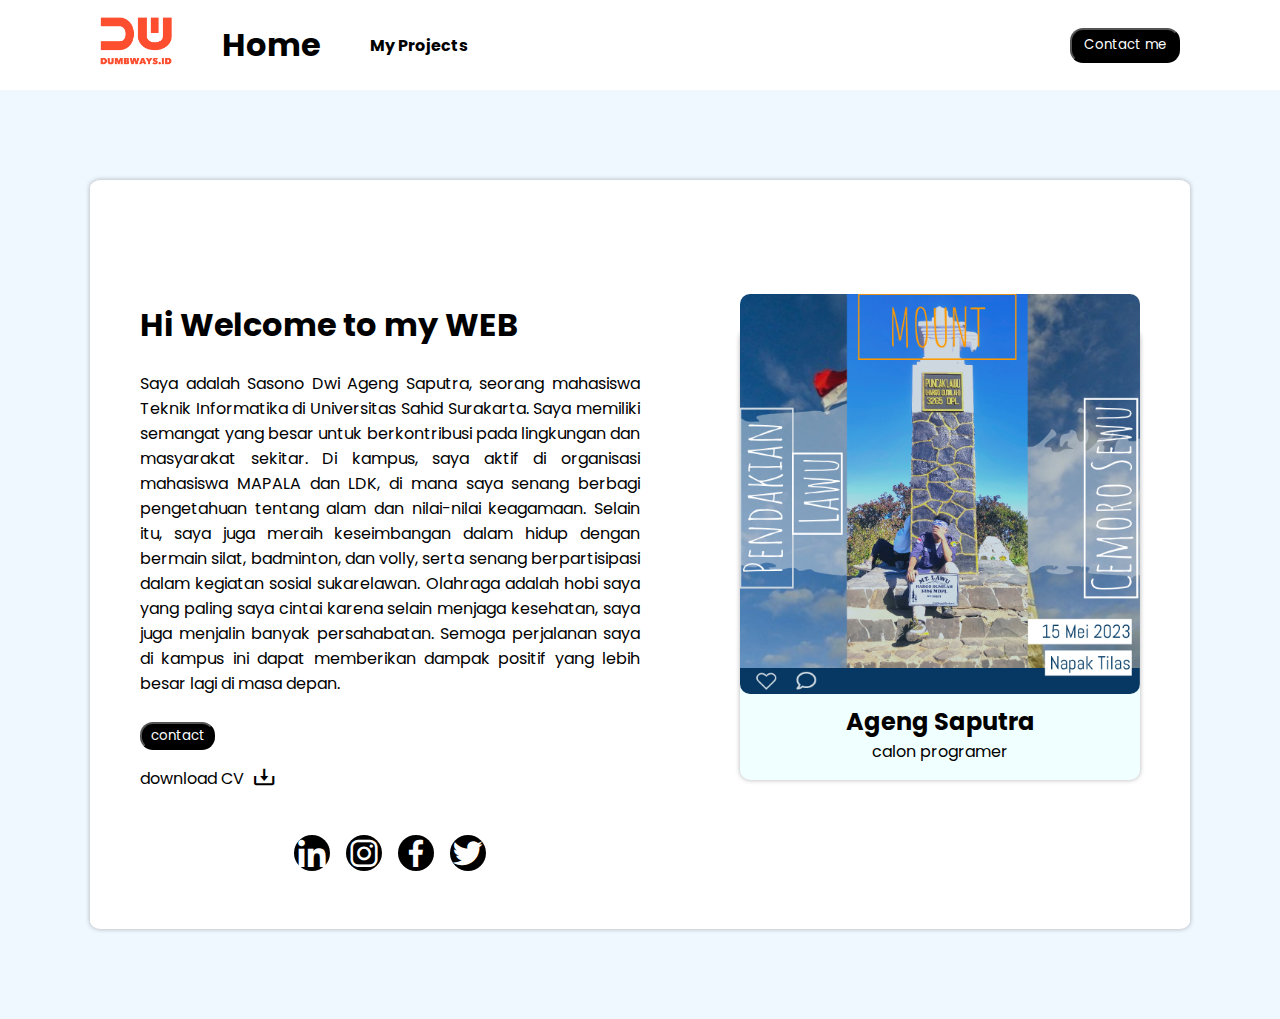
==== index.html @ a89fa73f "day3 inimah" ====
<!DOCTYPE html>
<html lang="en">
<head>
    <meta charset="UTF-8">
    <meta name="viewport" content="width=device-width, initial-scale=1.0">
    <!-- icon -->
    <link href='https://unpkg.com/boxicons@2.1.4/css/boxicons.min.css' rel='stylesheet'>
    <!-- css -->
    <link rel="stylesheet" href="style.css">
    <title>Day 2</title>

</head>
<body>
    <nav class="navbar">
        <ul>
            <li>
                <img src="dumways.png" alt="">
            </li>
            <li>
                <h1><a href="index.html">Home</a></h1>
            </li>
            <li>
                <h4>My Projects</h4>
            </li>
        </ul>
        <button><a href="contact.html">Contact me</a></button>
    </nav>
 
    <section>
        <main class="text">
            <h1>Hi Welcome to my WEB</h1>
            <P>
                Saya adalah Sasono Dwi Ageng Saputra, seorang mahasiswa Teknik Informatika di Universitas Sahid Surakarta. 
                Saya memiliki semangat yang besar untuk berkontribusi pada lingkungan dan masyarakat sekitar. 
                Di kampus, saya aktif di organisasi mahasiswa MAPALA dan LDK, di mana saya senang berbagi pengetahuan tentang alam dan nilai-nilai keagamaan. 
                Selain itu, saya juga meraih keseimbangan dalam hidup dengan bermain silat, badminton, dan volly, serta senang berpartisipasi dalam kegiatan sosial sukarelawan. 
                Olahraga adalah hobi saya yang paling saya cintai karena selain menjaga kesehatan, saya juga menjalin banyak persahabatan. 
                Semoga perjalanan saya di kampus ini dapat memberikan dampak positif yang lebih besar lagi di masa depan.    
            </P>
            <button>contact</button>

            <div class="download">
                <p>download CV</p>
                <a href="#"><i class='bx bx-download bx-sm' style='color:black'></i></a>
            </div>

            <div class="sosmed">
                <a href="#"><i class='bx bxl-linkedin bx-md'style='color:#ffffff'></i></a>
            <a href="#"><i class='bx bxl-instagram bx-md' style='color:#ffffff'></i></a>
            <a href="#"><i class='bx bxl-facebook bx-md' style='color:#ffffff'></i></a>
            <a href="#"><i class='bx bxl-twitter bx-md' style='color:#ffffff'></i></a>
            </div>
        </main>

        <main class="card">
            <img src="my.jpg" alt="">
            <h2>Ageng Saputra</h2>
            <p>calon programer</p>
        </main>
    </section>
</body>
</html>
---- style.css ----
@import url('https://fonts.googleapis.com/css2?family=Poppins:wght@100;200;300;400;500;600;700;800;900&display=swap');

* {
    text-decoration: none;
    font-family: 'Poppins', sans-serif;
    color: black;
}

body {
    margin: 0;
    padding: 0;
    background-color: aliceblue;
}
i {
    margin: 8px;
}
p {
    text-align: justify;
}

nav {
    display: flex;
    justify-content: space-between;
    align-items: center;
    background-color: #ffffff;
    width: 100vw;
    height: 10vh;
}

nav ul {
    display: flex;
    align-items: center;
    justify-content: center;
    list-style: none;
    margin: 0;
    padding-left: 100px;
}

nav ul li {
    margin-right: 50px;
   
}

nav ul img{
    width: 8vh;
    height:auto;
 }

nav button {
    margin-right: 100px;
    background-color: black;
    color: white;
    border-radius: 13px;
    width: 110px;
    height: 35px;
}
button a{
    color: #ffffff;
}

section{
    background-color: white;
    border-radius: 1%;
    box-shadow: 0 0 5px rgba(0, 0, 0, 0.3);
    display: flex;
    justify-content: space-between;
    align-items: center;
    margin: 10vh;
}

.text {
    margin: 50px;
    width: 50%;
}

.text h1 {
    padding-top: 50px;
 }

.text button {
    margin-top: 10px;
    background-color: black;
    color: white;
    border-radius: 13px;
    width: 75px;
    height: 28px;
}

.download {
    display: flex;
    justify-content: flex-start;
    align-items: center;
}

.sosmed {
    margin-top: 20px;
    display: flex;
    justify-content: center;
    align-items: center;
}
.sosmed i{
    border-radius: 50%;
    background-color: black;
    color: #ffffff;
}

.card {
    background-color: azure;
    margin: 50px;
    width: 40%;
    height: auto;
    box-shadow: 0 0 5px rgba(0, 0, 0, 0.3);
    border-radius: 10px;
    display: flex;
    flex-direction: column;
    justify-content: center;
    align-items: center;
    text-align: center;
    padding: 0;
}
.card img {
    padding: 0;
    margin-top: -35px;
    width:100%;
    height: auto;
    border-radius: 10px;
}

.card h2{
    margin-top:10px;
}

.card p {
    margin-top: -20px;
    text-align: justify;
}
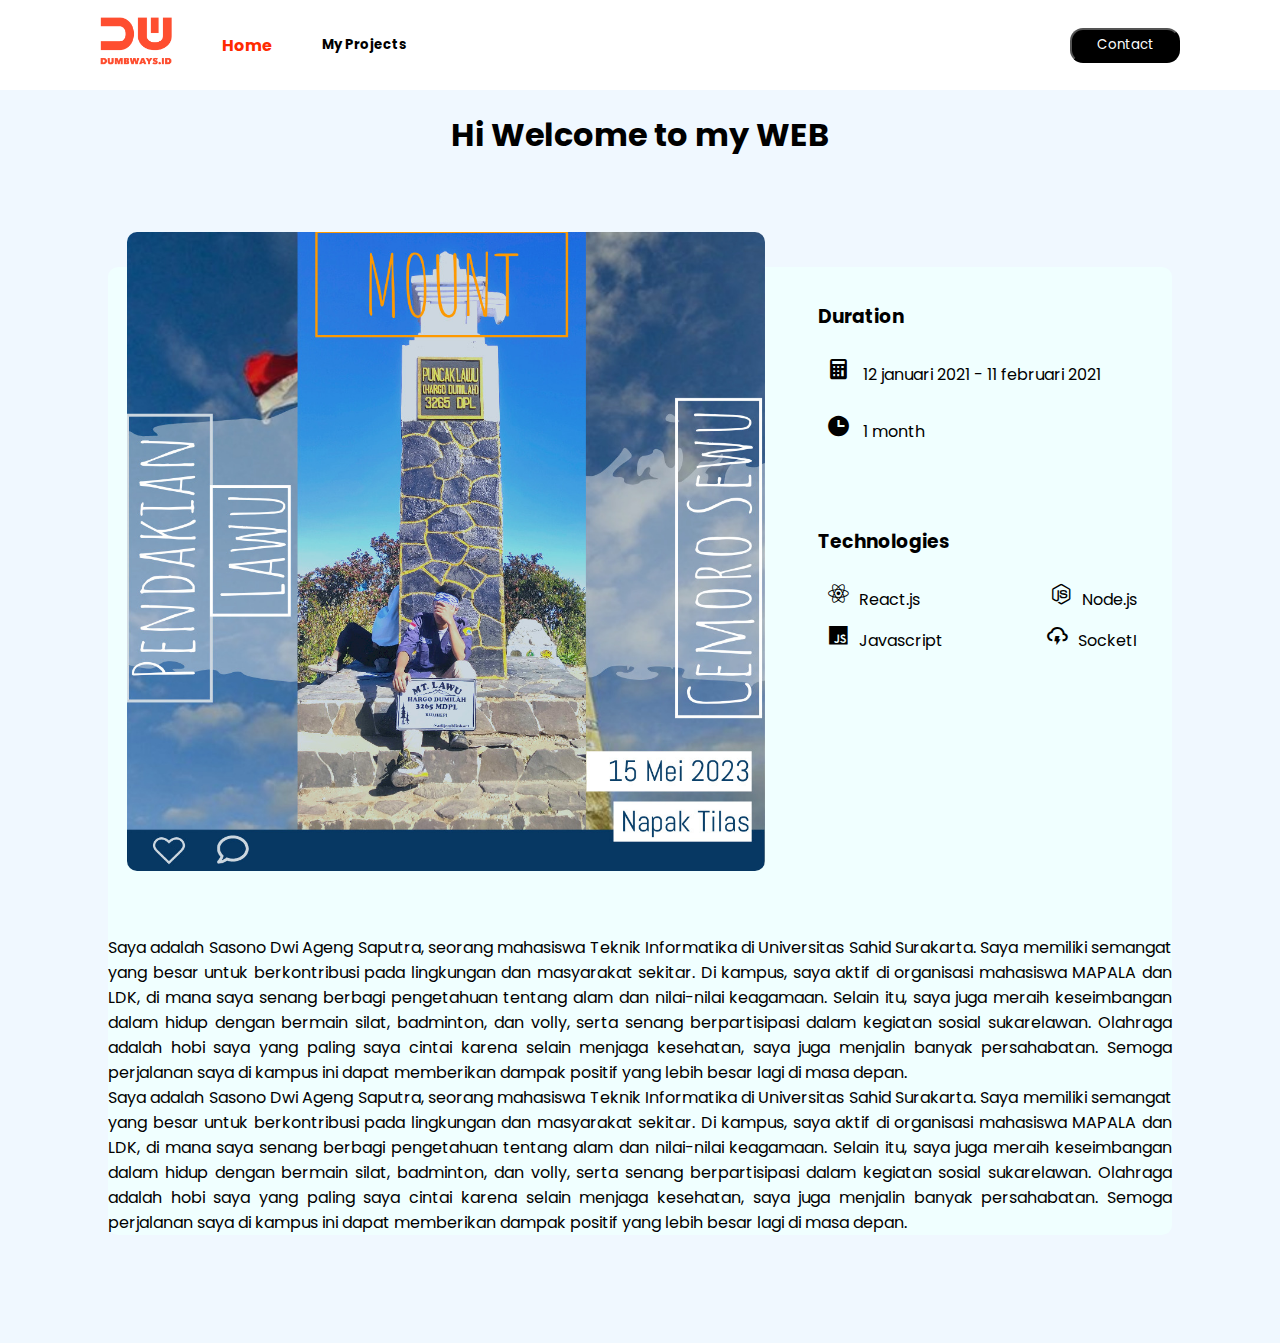
==== commit ec9afb99: "day4_blog" ====
--- a/index.html
+++ b/index.html
@@ -6,7 +6,7 @@
     <!-- icon -->
     <link href='https://unpkg.com/boxicons@2.1.4/css/boxicons.min.css' rel='stylesheet'>
     <!-- css -->
-    <link rel="stylesheet" href="style.css">
+    <link rel="stylesheet" href="assets/css/style.css">
     <title>Day 2</title>
 
 </head>
@@ -14,49 +14,64 @@
     <nav class="navbar">
         <ul>
             <li>
-                <img src="dumways.png" alt="">
+                <img src="assets/img/dumways.png" alt="">
             </li>
             <li>
-                <h1><a href="index.html">Home</a></h1>
+                <h4 ><a href="index.html" style="color: rgb(255, 42, 0);">Home</a></h4>
             </li>
             <li>
-                <h4>My Projects</h4>
+                <h5><a href="blog.html">My Projects</a></h5>
             </li>
         </ul>
-        <button><a href="contact.html">Contact me</a></button>
+
+        <button><a href="contact.html">Contact</a></button>
     </nav>
  
+    <h1>Hi Welcome to my WEB</h1>
     <section>
         <main class="text">
-            <h1>Hi Welcome to my WEB</h1>
-            <P>
+            <img src="assets/img/my.jpg" alt="">
+
+            <div class="item">
+                <div class="duration">
+                    <h3>Duration</h3>
+                    <p><i class='bx bxs-calculator bx-sm'></i> 12 januari 2021 - 11 februari 2021</p>
+                    <p><i class='bx bxs-time bx-sm'></i> 1 month</p>
+                </div>
+    
+                <div class="teknologi">
+                    <h3>Technologies</h3>
+                    <div class="item-teknologi">
+                        <a href="#"><i class='bx bxl-react bx-sm' ></i></i>React.js</a>
+                        <a href="#"><i class='bx bxl-nodejs bx-sm' ></i>Node.js</a>
+                    </div>
+                    <div class="item-teknologi">
+                        <a href="#"><i class='bx bxl-javascript bx-sm' ></i>Javascript</a>
+                        <a href="#"><i class='bx bx-cloud-lightning bx-sm'></i>SocketI</a>
+                    </div>
+                </div>
+            </div>
+        </main>
+
+
+        <main class="artikel">
+            <article>
                 Saya adalah Sasono Dwi Ageng Saputra, seorang mahasiswa Teknik Informatika di Universitas Sahid Surakarta. 
                 Saya memiliki semangat yang besar untuk berkontribusi pada lingkungan dan masyarakat sekitar. 
                 Di kampus, saya aktif di organisasi mahasiswa MAPALA dan LDK, di mana saya senang berbagi pengetahuan tentang alam dan nilai-nilai keagamaan. 
                 Selain itu, saya juga meraih keseimbangan dalam hidup dengan bermain silat, badminton, dan volly, serta senang berpartisipasi dalam kegiatan sosial sukarelawan. 
                 Olahraga adalah hobi saya yang paling saya cintai karena selain menjaga kesehatan, saya juga menjalin banyak persahabatan. 
                 Semoga perjalanan saya di kampus ini dapat memberikan dampak positif yang lebih besar lagi di masa depan.    
-            </P>
-            <button>contact</button>
-
-            <div class="download">
-                <p>download CV</p>
-                <a href="#"><i class='bx bx-download bx-sm' style='color:black'></i></a>
-            </div>
-
-            <div class="sosmed">
-                <a href="#"><i class='bx bxl-linkedin bx-md'style='color:#ffffff'></i></a>
-            <a href="#"><i class='bx bxl-instagram bx-md' style='color:#ffffff'></i></a>
-            <a href="#"><i class='bx bxl-facebook bx-md' style='color:#ffffff'></i></a>
-            <a href="#"><i class='bx bxl-twitter bx-md' style='color:#ffffff'></i></a>
-            </div>
+            </article>
+            <article>
+                Saya adalah Sasono Dwi Ageng Saputra, seorang mahasiswa Teknik Informatika di Universitas Sahid Surakarta. 
+                Saya memiliki semangat yang besar untuk berkontribusi pada lingkungan dan masyarakat sekitar. 
+                Di kampus, saya aktif di organisasi mahasiswa MAPALA dan LDK, di mana saya senang berbagi pengetahuan tentang alam dan nilai-nilai keagamaan. 
+                Selain itu, saya juga meraih keseimbangan dalam hidup dengan bermain silat, badminton, dan volly, serta senang berpartisipasi dalam kegiatan sosial sukarelawan. 
+                Olahraga adalah hobi saya yang paling saya cintai karena selain menjaga kesehatan, saya juga menjalin banyak persahabatan. 
+                Semoga perjalanan saya di kampus ini dapat memberikan dampak positif yang lebih besar lagi di masa depan.    
+            </article>
         </main>
-
-        <main class="card">
-            <img src="my.jpg" alt="">
-            <h2>Ageng Saputra</h2>
-            <p>calon programer</p>
-        </main>
-    </section>
+        
 </body>
 </html>--- a/assets/css/style.css
+++ b/assets/css/style.css
@@ -0,0 +1,122 @@
+@import url('https://fonts.googleapis.com/css2?family=Poppins:wght@100;200;300;400;500;600;700;800;900&display=swap');
+
+* {
+    text-decoration: none;
+    font-family: 'Poppins', sans-serif;
+    color: black;
+}
+
+body {
+    margin: 0;
+    padding: 0;
+    background-color: aliceblue;
+}
+i {
+    margin: 8px;
+}
+p {
+    text-align: justify;
+}
+
+/* navbar */
+nav {
+    display: flex;
+    justify-content: space-between;
+    align-items: center;
+    background-color: #ffffff;
+    width: 100vw;
+    height: 10vh;
+}
+
+nav ul {
+    display: flex;
+    align-items: center;
+    justify-content: center;
+    list-style: none;
+    margin: 0;
+    padding-left: 100px;
+}
+
+nav ul li {
+    margin-right: 50px;
+   
+}
+
+nav ul img{
+    width: 8vh;
+    height:auto;
+ }
+
+nav button {
+    margin-right: 100px;
+    background-color: black;
+    color: white;
+    border-radius: 13px;
+    width: 110px;
+    height: 35px;
+}
+button a{
+    color: #ffffff;
+}
+
+/* end navbar */
+
+/* section */
+
+h1 {
+    text-align: center;
+}
+section{
+    background-color: azure;
+    border-radius: 1%;
+    /* box-shadow: 0 0 5px rgba(0, 0, 0, 0.3); */
+    display: flex;
+    flex-direction: column;
+    align-items:flex-start;
+    margin: 12vh;
+}
+
+.text {
+    width: 100%;
+    display: flex;
+    justify-content: space-around;
+    flex-wrap: wrap;
+    /* align-items: center; */
+}
+
+.text img {
+    padding: 0;
+    margin-top: -35px;
+    width:60%;
+    height: auto;
+    border-radius: 10px;
+}
+
+.text .item{
+    margin: 1rem;
+    width:30%;
+}
+
+.item .teknologi {
+    margin-top: 5rem;
+}
+
+.teknologi .item-teknologi {
+    display: flex;
+    flex-direction: block;
+    justify-content:space-between;
+    /* align-items: stretch; */
+
+}
+
+/* .teknologi .item-teknologi a i{
+    margin-right: 1rem;
+} */
+
+.artikel {
+    margin-top: 4rem;
+}
+
+article {
+    text-align: justify;
+}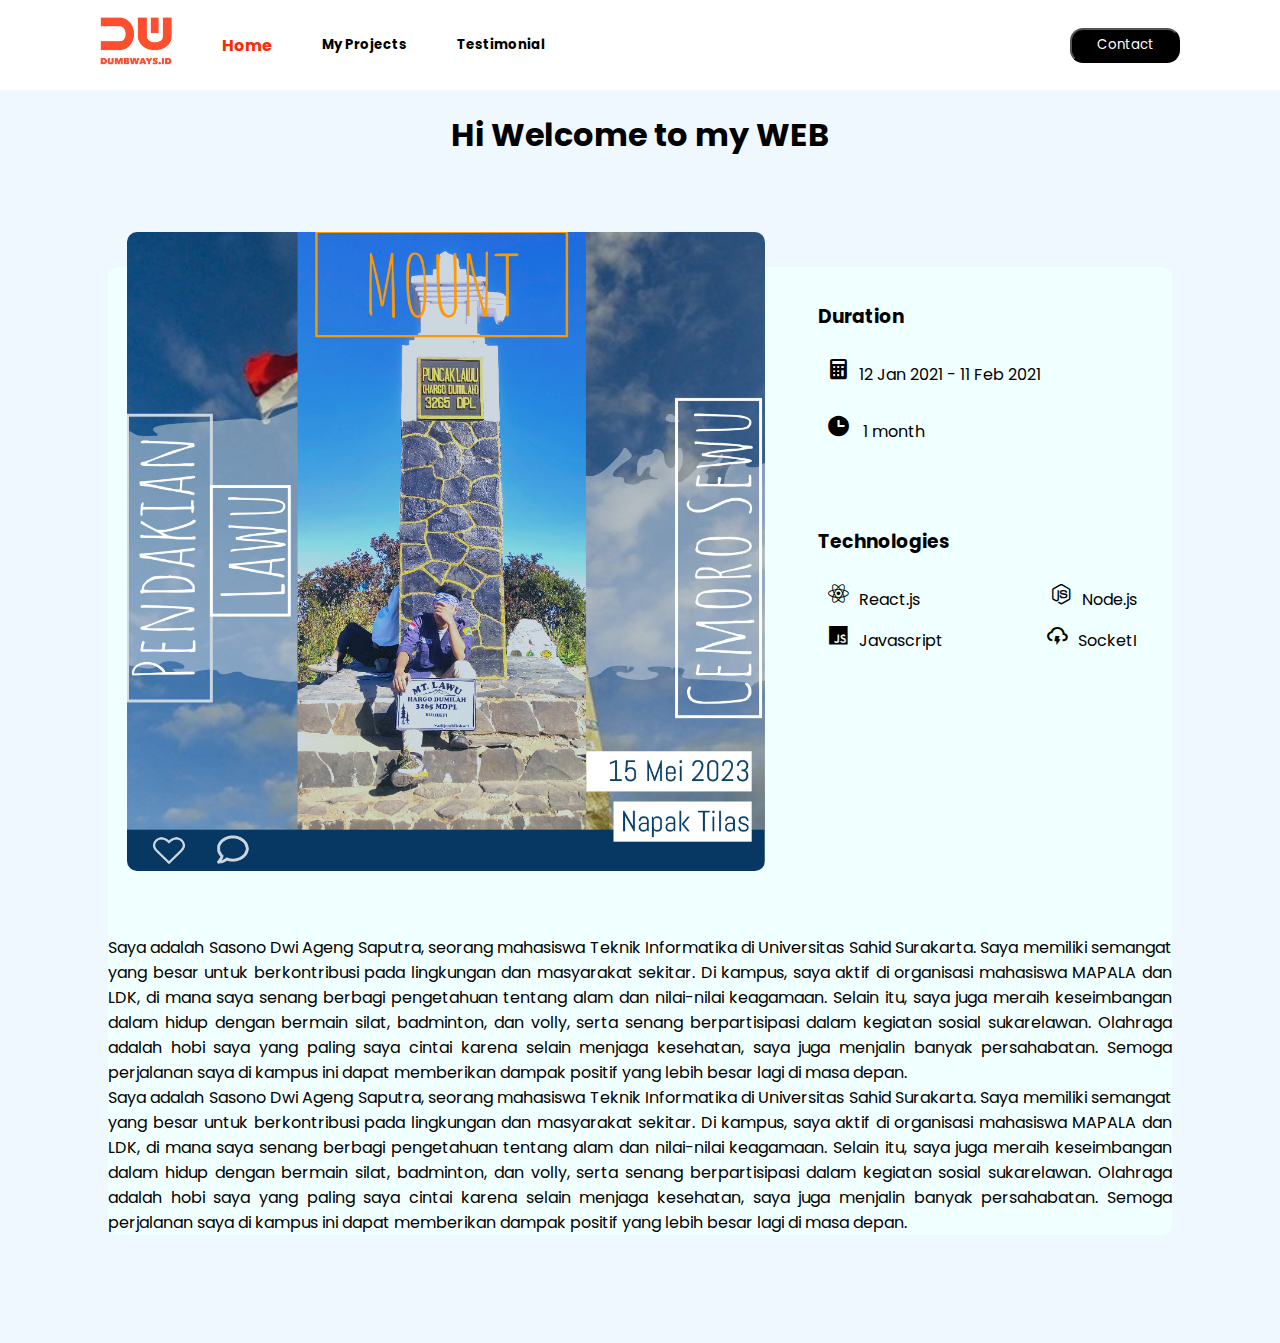
==== commit 0404d701: "Add files via upload" ====
--- a/index.html
+++ b/index.html
@@ -1,77 +1,96 @@
-<!DOCTYPE html>
-<html lang="en">
-<head>
-    <meta charset="UTF-8">
-    <meta name="viewport" content="width=device-width, initial-scale=1.0">
-    <!-- icon -->
-    <link href='https://unpkg.com/boxicons@2.1.4/css/boxicons.min.css' rel='stylesheet'>
-    <!-- css -->
-    <link rel="stylesheet" href="assets/css/style.css">
-    <title>Day 2</title>
-
-</head>
-<body>
-    <nav class="navbar">
-        <ul>
-            <li>
-                <img src="assets/img/dumways.png" alt="">
-            </li>
-            <li>
-                <h4 ><a href="index.html" style="color: rgb(255, 42, 0);">Home</a></h4>
-            </li>
-            <li>
-                <h5><a href="blog.html">My Projects</a></h5>
-            </li>
-        </ul>
-
-        <button><a href="contact.html">Contact</a></button>
-    </nav>
- 
-    <h1>Hi Welcome to my WEB</h1>
-    <section>
-        <main class="text">
-            <img src="assets/img/my.jpg" alt="">
-
-            <div class="item">
-                <div class="duration">
-                    <h3>Duration</h3>
-                    <p><i class='bx bxs-calculator bx-sm'></i> 12 januari 2021 - 11 februari 2021</p>
-                    <p><i class='bx bxs-time bx-sm'></i> 1 month</p>
-                </div>
-    
-                <div class="teknologi">
-                    <h3>Technologies</h3>
-                    <div class="item-teknologi">
-                        <a href="#"><i class='bx bxl-react bx-sm' ></i></i>React.js</a>
-                        <a href="#"><i class='bx bxl-nodejs bx-sm' ></i>Node.js</a>
-                    </div>
-                    <div class="item-teknologi">
-                        <a href="#"><i class='bx bxl-javascript bx-sm' ></i>Javascript</a>
-                        <a href="#"><i class='bx bx-cloud-lightning bx-sm'></i>SocketI</a>
-                    </div>
-                </div>
-            </div>
-        </main>
-
-
-        <main class="artikel">
-            <article>
-                Saya adalah Sasono Dwi Ageng Saputra, seorang mahasiswa Teknik Informatika di Universitas Sahid Surakarta. 
-                Saya memiliki semangat yang besar untuk berkontribusi pada lingkungan dan masyarakat sekitar. 
-                Di kampus, saya aktif di organisasi mahasiswa MAPALA dan LDK, di mana saya senang berbagi pengetahuan tentang alam dan nilai-nilai keagamaan. 
-                Selain itu, saya juga meraih keseimbangan dalam hidup dengan bermain silat, badminton, dan volly, serta senang berpartisipasi dalam kegiatan sosial sukarelawan. 
-                Olahraga adalah hobi saya yang paling saya cintai karena selain menjaga kesehatan, saya juga menjalin banyak persahabatan. 
-                Semoga perjalanan saya di kampus ini dapat memberikan dampak positif yang lebih besar lagi di masa depan.    
-            </article>
-            <article>
-                Saya adalah Sasono Dwi Ageng Saputra, seorang mahasiswa Teknik Informatika di Universitas Sahid Surakarta. 
-                Saya memiliki semangat yang besar untuk berkontribusi pada lingkungan dan masyarakat sekitar. 
-                Di kampus, saya aktif di organisasi mahasiswa MAPALA dan LDK, di mana saya senang berbagi pengetahuan tentang alam dan nilai-nilai keagamaan. 
-                Selain itu, saya juga meraih keseimbangan dalam hidup dengan bermain silat, badminton, dan volly, serta senang berpartisipasi dalam kegiatan sosial sukarelawan. 
-                Olahraga adalah hobi saya yang paling saya cintai karena selain menjaga kesehatan, saya juga menjalin banyak persahabatan. 
-                Semoga perjalanan saya di kampus ini dapat memberikan dampak positif yang lebih besar lagi di masa depan.    
-            </article>
-        </main>
-        
-</body>
+<!DOCTYPE html>
+<html lang="en">
+<head>
+    <meta charset="UTF-8">
+    <meta name="viewport" content="width=device-width, initial-scale=1.0">
+    <!-- icon -->
+    <link href='https://unpkg.com/boxicons@2.1.4/css/boxicons.min.css' rel='stylesheet'>
+    <!-- css -->
+    <link rel="stylesheet" href="assets/css/style.css">
+    <title>Day 6</title>
+
+</head>
+<body>
+    <header>
+        <nav class="navbar">
+            <ul>
+                <li>
+                    <img src="assets/img/dumways.png" alt="">
+                </li>
+                <li>
+                    <h4 ><a href="index.html" style="color: rgb(255, 42, 0);">Home</a></h4>
+                </li>
+                <li>
+                    <h5><a href="blog.html">My Projects</a></h5>
+                </li>
+                <li>
+                    <h5 ><a href="testi.html">Testimonial</a></h5>
+                </li>
+            </ul>
+    
+            <button><a href="contact.html">Contact</a></button>
+        </nav>
+        <main class="nav">
+            <button style="background-color: transparent; border: none; cursor: pointer;" onclick="openHamburger()">
+                <i class='bx bx-menu bx-sm'></i>
+            </button>
+            
+        </main>
+        <div class="blokMenu" id="blokMenu">
+            <a href="index.html">Home</a>
+            <a href="blog.html">Blog</a>
+            <a href="contact.html">Contact</a>
+            <a href="testi.html">Testimonial</a>
+        </div>
+
+    </header>
+ 
+    <h1>Hi Welcome to my WEB</h1>
+    <section>
+        <main class="text">
+            <img src="assets/img/my.jpg" alt="">
+
+            <div class="item">
+                <div class="duration">
+                    <h3>Duration</h3>
+                    <p><i class='bx bxs-calculator bx-sm'></i>12 Jan 2021 - 11 Feb 2021</p>
+                    <p><i class='bx bxs-time bx-sm'></i> 1 month</p>
+                </div>
+    
+                <div class="teknologi">
+                    <h3>Technologies</h3>
+                    <div class="item-teknologi">
+                        <a href="#"><i class='bx bxl-react bx-sm' ></i></i>React.js</a>
+                        <a href="#"><i class='bx bxl-nodejs bx-sm' ></i>Node.js</a>
+                    </div>
+                    <div class="item-teknologi">
+                        <a href="#"><i class='bx bxl-javascript bx-sm' ></i>Javascript</a>
+                        <a href="#"><i class='bx bx-cloud-lightning bx-sm'></i>SocketI</a>
+                    </div>
+                </div>
+            </div>
+        </main>
+
+
+        <main class="artikel">
+            <article>
+                Saya adalah Sasono Dwi Ageng Saputra, seorang mahasiswa Teknik Informatika di Universitas Sahid Surakarta. 
+                Saya memiliki semangat yang besar untuk berkontribusi pada lingkungan dan masyarakat sekitar. 
+                Di kampus, saya aktif di organisasi mahasiswa MAPALA dan LDK, di mana saya senang berbagi pengetahuan tentang alam dan nilai-nilai keagamaan. 
+                Selain itu, saya juga meraih keseimbangan dalam hidup dengan bermain silat, badminton, dan volly, serta senang berpartisipasi dalam kegiatan sosial sukarelawan. 
+                Olahraga adalah hobi saya yang paling saya cintai karena selain menjaga kesehatan, saya juga menjalin banyak persahabatan. 
+                Semoga perjalanan saya di kampus ini dapat memberikan dampak positif yang lebih besar lagi di masa depan.    
+            </article>
+            <article>
+                Saya adalah Sasono Dwi Ageng Saputra, seorang mahasiswa Teknik Informatika di Universitas Sahid Surakarta. 
+                Saya memiliki semangat yang besar untuk berkontribusi pada lingkungan dan masyarakat sekitar. 
+                Di kampus, saya aktif di organisasi mahasiswa MAPALA dan LDK, di mana saya senang berbagi pengetahuan tentang alam dan nilai-nilai keagamaan. 
+                Selain itu, saya juga meraih keseimbangan dalam hidup dengan bermain silat, badminton, dan volly, serta senang berpartisipasi dalam kegiatan sosial sukarelawan. 
+                Olahraga adalah hobi saya yang paling saya cintai karena selain menjaga kesehatan, saya juga menjalin banyak persahabatan. 
+                Semoga perjalanan saya di kampus ini dapat memberikan dampak positif yang lebih besar lagi di masa depan.    
+            </article>
+        </main>
+        <script src="assets/js/main.js"></script>
+        
+</body>
 </html>--- a/assets/css/style.css
+++ b/assets/css/style.css
@@ -1,122 +1,248 @@
-@import url('https://fonts.googleapis.com/css2?family=Poppins:wght@100;200;300;400;500;600;700;800;900&display=swap');
-
-* {
-    text-decoration: none;
-    font-family: 'Poppins', sans-serif;
-    color: black;
-}
-
-body {
-    margin: 0;
-    padding: 0;
-    background-color: aliceblue;
-}
-i {
-    margin: 8px;
-}
-p {
-    text-align: justify;
-}
-
-/* navbar */
-nav {
-    display: flex;
-    justify-content: space-between;
-    align-items: center;
-    background-color: #ffffff;
-    width: 100vw;
-    height: 10vh;
-}
-
-nav ul {
-    display: flex;
-    align-items: center;
-    justify-content: center;
-    list-style: none;
-    margin: 0;
-    padding-left: 100px;
-}
-
-nav ul li {
-    margin-right: 50px;
-   
-}
-
-nav ul img{
-    width: 8vh;
-    height:auto;
- }
-
-nav button {
-    margin-right: 100px;
-    background-color: black;
-    color: white;
-    border-radius: 13px;
-    width: 110px;
-    height: 35px;
-}
-button a{
-    color: #ffffff;
-}
-
-/* end navbar */
-
-/* section */
-
-h1 {
-    text-align: center;
-}
-section{
-    background-color: azure;
-    border-radius: 1%;
-    /* box-shadow: 0 0 5px rgba(0, 0, 0, 0.3); */
-    display: flex;
-    flex-direction: column;
-    align-items:flex-start;
-    margin: 12vh;
-}
-
-.text {
-    width: 100%;
-    display: flex;
-    justify-content: space-around;
-    flex-wrap: wrap;
-    /* align-items: center; */
-}
-
-.text img {
-    padding: 0;
-    margin-top: -35px;
-    width:60%;
-    height: auto;
-    border-radius: 10px;
-}
-
-.text .item{
-    margin: 1rem;
-    width:30%;
-}
-
-.item .teknologi {
-    margin-top: 5rem;
-}
-
-.teknologi .item-teknologi {
-    display: flex;
-    flex-direction: block;
-    justify-content:space-between;
-    /* align-items: stretch; */
-
-}
-
-/* .teknologi .item-teknologi a i{
-    margin-right: 1rem;
-} */
-
-.artikel {
-    margin-top: 4rem;
-}
-
-article {
-    text-align: justify;
+@import url('https://fonts.googleapis.com/css2?family=Poppins:wght@100;200;300;400;500;600;700;800;900&display=swap');
+
+* {
+    text-decoration: none;
+    font-family: 'Poppins', sans-serif;
+    color: black;
+}
+
+body {
+    margin: 0;
+    padding: 0;
+    background-color: aliceblue;
+}
+i {
+    margin: 8px;
+}
+p {
+    text-align: justify;
+}
+
+/* navbar */
+nav {
+    display: flex;
+    justify-content: space-between;
+    align-items: center;
+    background-color: #ffffff;
+    width: 100vw;
+    height: 10vh;
+}
+
+header .nav2 {
+    display: none;
+}
+
+nav ul {
+    display: flex;
+    align-items: center;
+    justify-content: center;
+    list-style: none;
+    margin: 0;
+    padding-left: 100px;
+}
+
+nav ul li {
+    margin-right: 50px;
+   
+}
+
+nav ul img{
+    width: 8vh;
+    height:auto;
+ }
+
+nav button {
+    margin-right: 100px;
+    background-color: black;
+    color: white;
+    border-radius: 13px;
+    width: 110px;
+    height: 35px;
+}
+button a{
+    color: #ffffff;
+}
+header .nav{
+    display: none;
+}
+
+.blokMenu {
+    font-size: 23px;
+    list-style-type: none;
+    display: none;
+    flex-direction: column;
+}
+
+
+
+
+/* end navbar */
+
+/* section */
+
+h1 {
+    text-align: center;
+}
+section{
+    background-color: azure;
+    border-radius: 1%;
+    /* box-shadow: 0 0 5px rgba(0, 0, 0, 0.3); */
+    display: flex;
+    flex-direction: column;
+    align-items:flex-start;
+    margin: 12vh;
+}
+
+.text {
+    width: 100%;
+    display: flex;
+    justify-content: space-around;
+    flex-wrap: wrap;
+    /* align-items: center; */
+}
+
+.text img {
+    padding: 0;
+    margin-top: -35px;
+    width:60%;
+    height: auto;
+    border-radius: 10px;
+}
+
+.text .item{
+    margin: 1rem;
+    width:30%;
+}
+
+.item .teknologi {
+    margin-top: 5rem;
+}
+
+.teknologi .item-teknologi {
+    display: flex;
+    flex-direction: block;
+    justify-content:space-between;
+    /* align-items: stretch; */
+
+}
+
+/* .teknologi .item-teknologi a i{
+    margin-right: 1rem;
+} */
+
+.artikel {
+    margin-top: 4rem;
+}
+
+article {
+    text-align: justify;
+}
+
+/* media screen tablet */
+
+@media (max-width: 992px) {
+    .duration p {
+        font-size: .8rem;
+    }
+}
+
+@media (max-width: 768px) {
+    body h1 {
+        font-size: 1.5rem;
+        margin-bottom: -3rem;
+    }
+
+    .duration p {
+        font-size: .5rem;
+    }
+
+    .teknologi div a{
+        font-size: .5rem;
+    }
+
+    main article {
+        font-size: .8rem;
+    }
+
+}
+
+@media (max-width: 479px) {
+    body {
+        padding: 0;
+        margin: 0;
+    }
+    nav{
+        display: none;
+    }
+
+    header .nav {
+        display:block;
+    }
+
+
+    .blokMenu .a {
+    text-decoration: none;
+    color: #fff;
+    background-color: #9a9a9a;
+    display: flex;
+    align-items: center;
+    justify-content: center;
+    padding: 10px;
+    border: 1px solid #fff;
+    border-radius: 5px;
+    border-top: 1px solid #fff; /* Garis pembatas putih */
+}
+    header .nav2 {
+        display: flex;
+
+    }
+
+    body h1 {
+        margin-top: 3rem;
+    }
+    section {
+        margin: 0;
+        margin-top:8rem;
+        padding: 0;
+    }
+
+    .text {
+        padding: 0;
+        margin: 0;
+    }
+
+    .text img{
+        width:90%;
+    }
+
+    .text  .item {
+        /* display: flex; */
+        /* justify-content: flex-start; */
+        /* align-items:center; */
+    }
+
+    .item .duration p,
+    .item .duration p i{
+        margin: 0;
+        padding: 0;
+        font-size: .5rem;
+    }
+
+    .item .duration,
+    .item .teknologi {
+        padding: 0;
+        margin: 0 .5rem;
+        display: block;
+        text-align: center;
+    }
+
+    article {
+        margin: 0 1rem;
+    }
+
+    .artikel{
+        margin-top: -.8rem;
+    }
+
+
 }